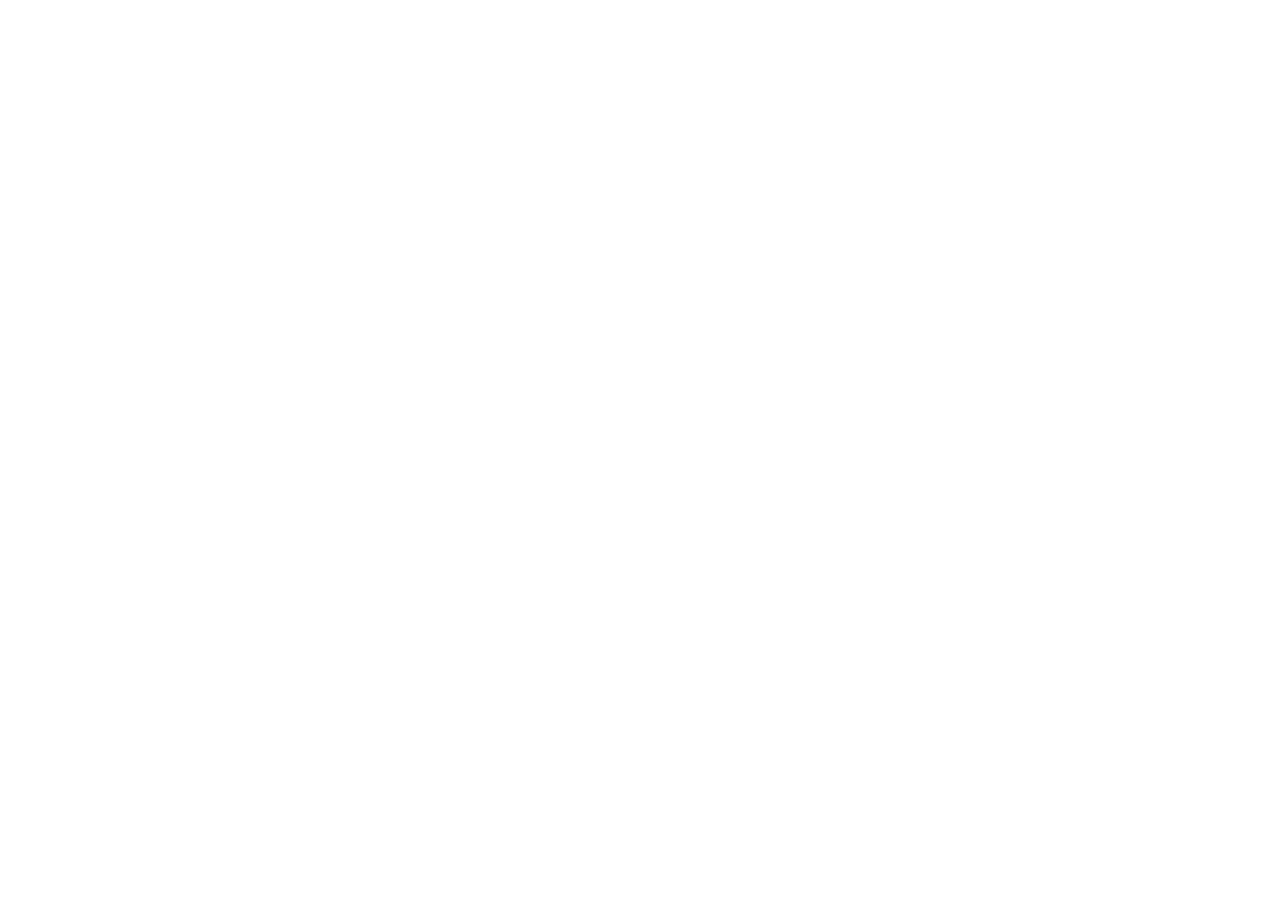
==== index2.html @ c64dcbda "Create index2html" ====
<html lang="en">
  <head>
    <meta charset="UTF-8" />
    <meta http-equiv="X-UA-Compatible" content="IE=edge" />
    <meta name="viewport" content="width=device-width, initial-scale=1.0" />
    <title>Document</title>
  </head>
  <body></body>
</html>
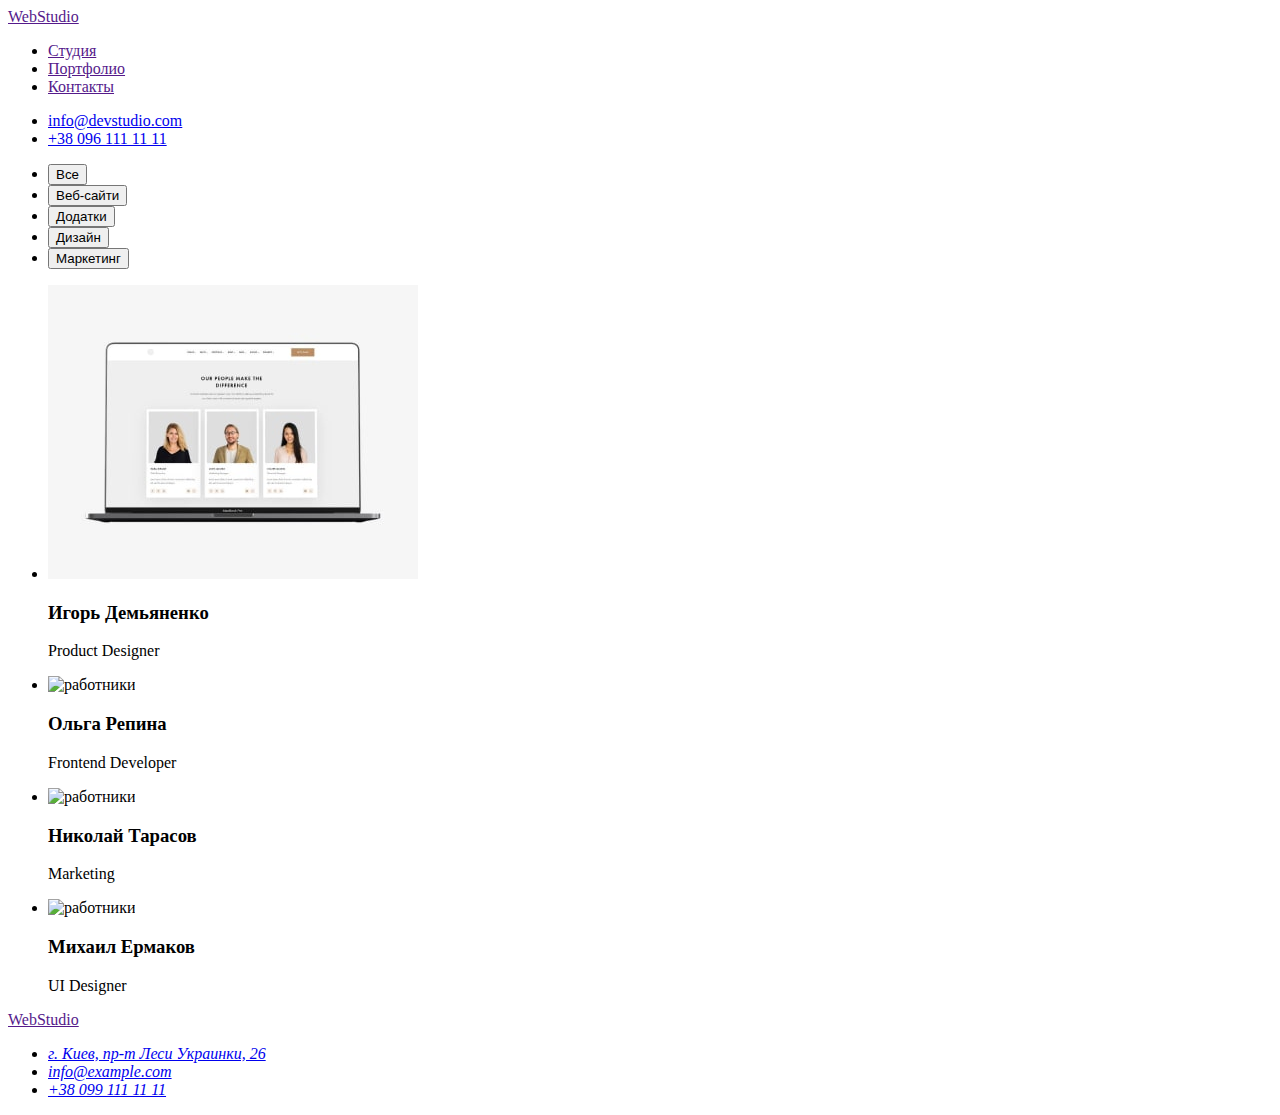
==== commit dd8f95bd: "process" ====
--- a/index2.html
+++ b/index2.html
@@ -1,9 +1,100 @@
-<html lang="en">
+<!DOCTYPE html>
+<html lang="ru">
   <head>
     <meta charset="UTF-8" />
     <meta http-equiv="X-UA-Compatible" content="IE=edge" />
     <meta name="viewport" content="width=device-width, initial-scale=1.0" />
     <title>Document</title>
   </head>
-  <body></body>
+  <body>
+    <header>
+      <a href="" lang="en"> WebStudio</a>
+      <nav>
+        <ul>
+          <li><a href="">Студия</a></li>
+          <li><a href="">Портфолио</a></li>
+          <li><a href="">Контакты</a></li>
+        </ul>
+      </nav>
+
+      <ul>
+        <li><a href="mailto:info@devstudio.com">info@devstudio.com</a></li>
+        <li><a href="tel:+380961111111">+38 096 111 11 11</a></li>
+      </ul>
+    </header>
+    <main>
+      <section>
+        <ul>
+          <li><button type="button">Все</button></li>
+          <li><button type="button">Веб-сайти</button></li>
+          <li><button type="button">Додатки</button></li>
+          <li><button type="button">Дизайн</button></li>
+          <li><button type="button">Маркетинг</button></li>
+        </ul>
+      </section>
+
+      <section>
+        <ul>
+          <li>
+            <img
+              src="./img/portfolio-img-1.jpg"
+              alt="работники"
+              width="370"
+              height="294"
+            />
+            <h3>Игорь Демьяненко</h3>
+            <p lang="en">Product Designer</p>
+          </li>
+          <li>
+            <img
+              src="./img/workers-img-2.jpg"
+              alt="работники"
+              width="270"
+              height="260"
+            />
+            <h3>Ольга Репина</h3>
+            <p lang="en">Frontend Developer</p>
+          </li>
+          <li>
+            <img
+              src="./img/workers-img-3.jpg"
+              alt="работники"
+              width="270"
+              height="260"
+            />
+            <h3>Николай Тарасов</h3>
+            <p lang="en">Marketing</p>
+          </li>
+          <li>
+            <img
+              src="./img/workers-img-4.jpg"
+              alt="работники"
+              width="270"
+              height="260"
+            />
+            <h3>Михаил Ермаков</h3>
+            <p lang="en">UI Designer</p>
+          </li>
+        </ul>
+      </section>
+    </main>
+
+    <footer>
+      <a href="" lang="en"> WebStudio</a>
+      <address>
+        <ul>
+          <li>
+            <a
+              href="https://goo.gl/maps/qvXxVnN7LqY2DfTUA"
+              target="_blank"
+              rel="noopener noreferrer nofollow"
+              >г. Киев, пр-т Леси Украинки, 26</a
+            >
+          </li>
+          <li><a href="mailto:info@example.com">info@example.com</a></li>
+          <li><a href="tel:+380991111111">+38 099 111 11 11</a></li>
+        </ul>
+      </address>
+    </footer>
+  </body>
 </html>
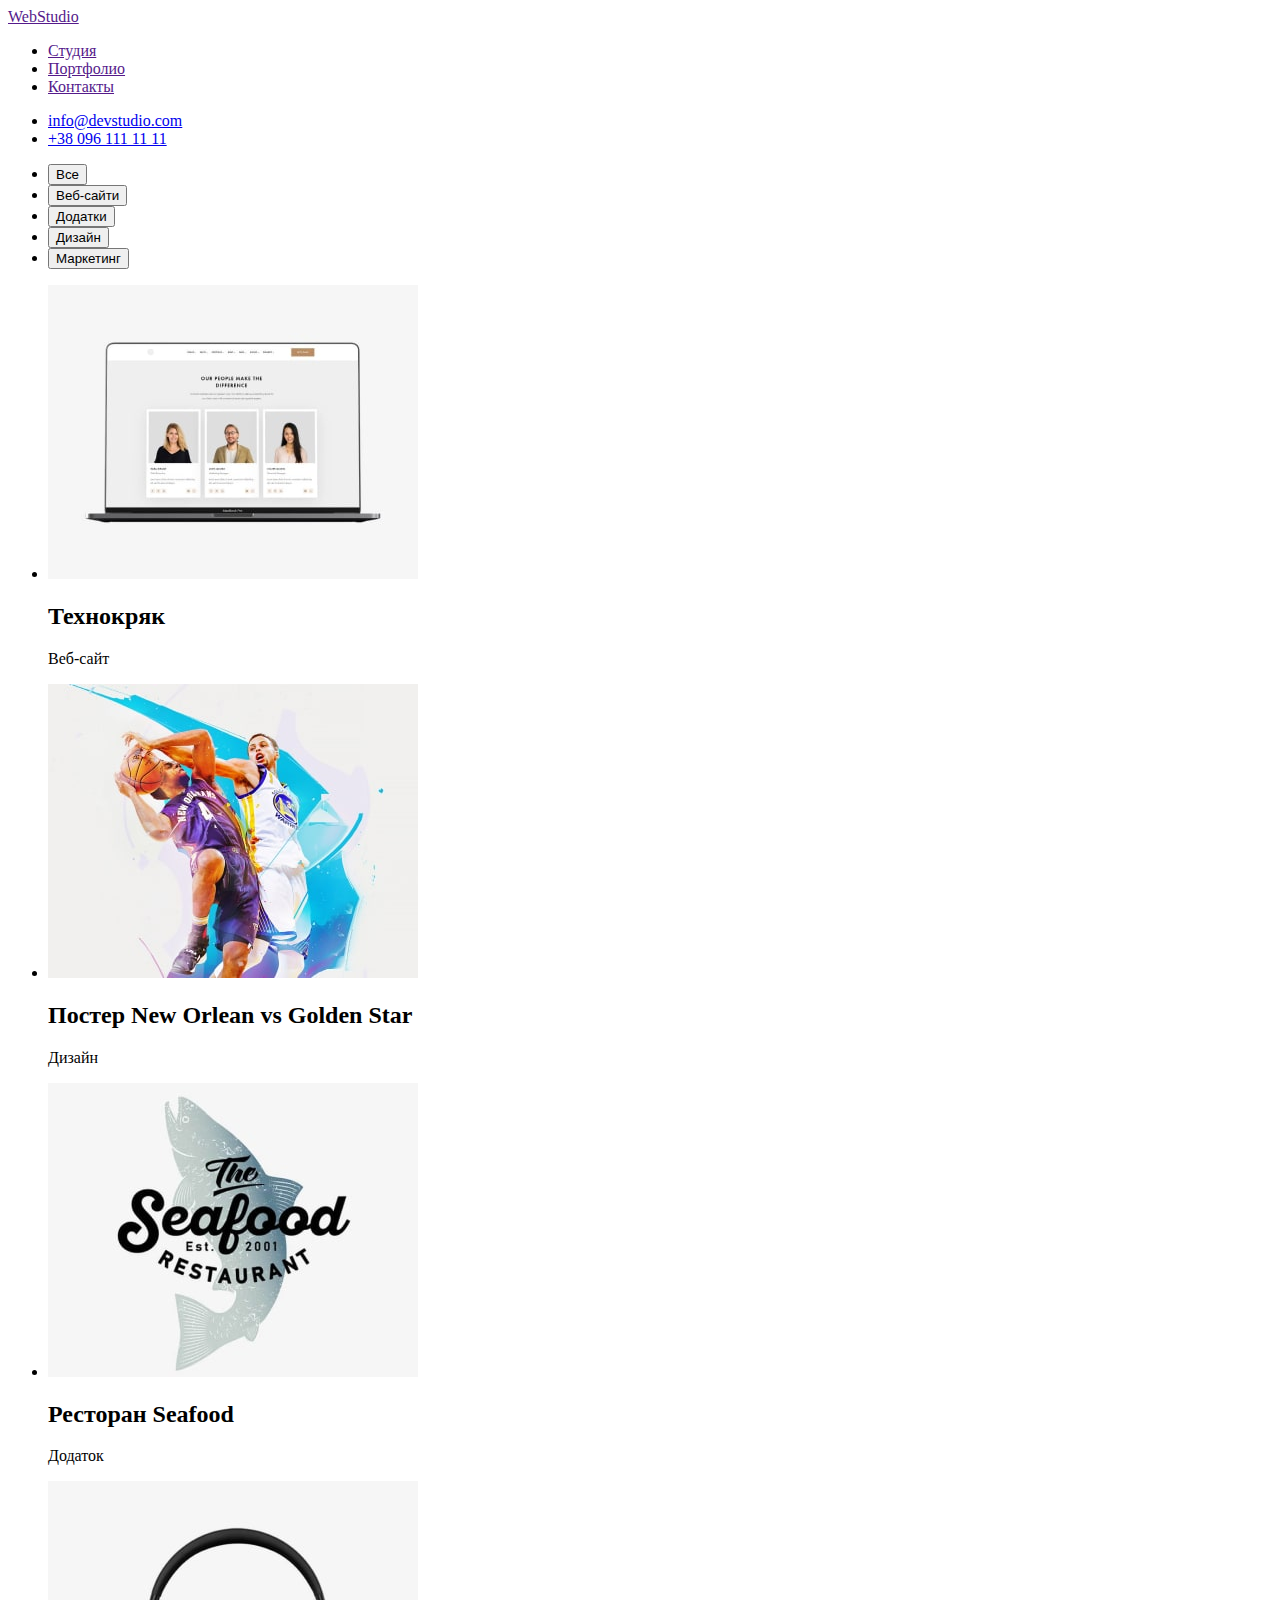
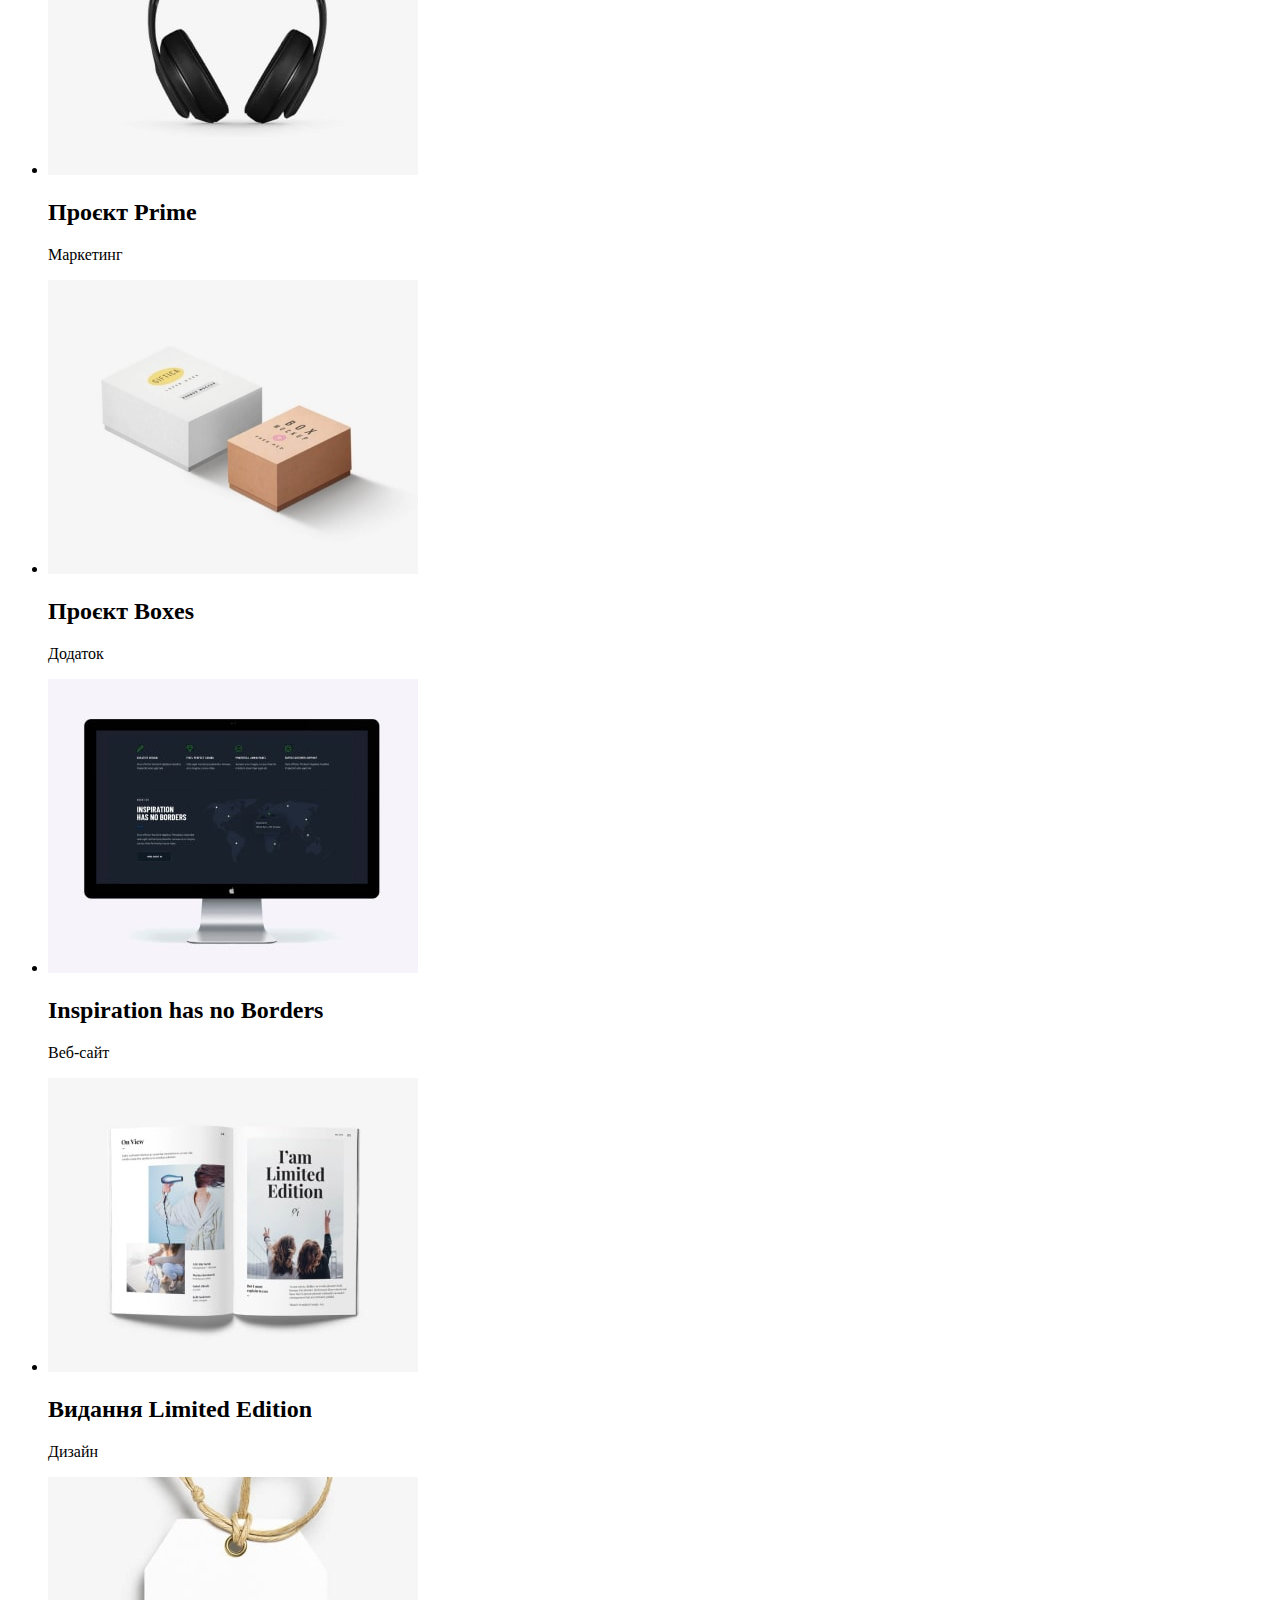
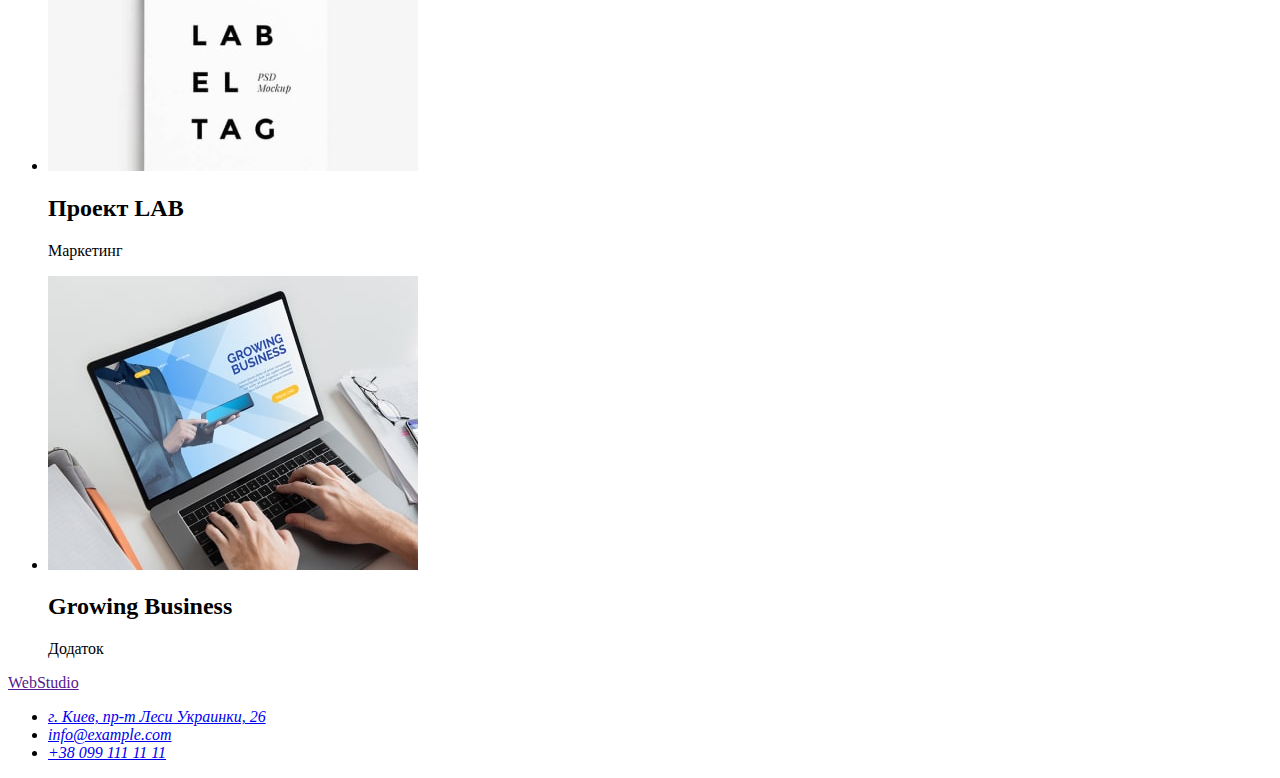
==== commit 5f2e4f50: "Update index2.html" ====
--- a/index2.html
+++ b/index2.html
@@ -42,38 +42,90 @@
               width="370"
               height="294"
             />
-            <h3>Игорь Демьяненко</h3>
-            <p lang="en">Product Designer</p>
+            <h2>Технокряк</h2>
+            <p>Веб-сайт</p>
           </li>
           <li>
             <img
-              src="./img/workers-img-2.jpg"
+              src="./img/portfolio-img-2.jpg"
               alt="работники"
-              width="270"
-              height="260"
+              width="370"
+              height="294"
             />
-            <h3>Ольга Репина</h3>
-            <p lang="en">Frontend Developer</p>
+            <h2 lang="en">Постер New Orlean vs Golden Star</h2>
+            <p>Дизайн</p>
+          </li>
+
+          <li>
+            <img
+              src="./img/portfolio-img-3.jpg"
+              alt="работники"
+              width="370"
+              height="294"
+            />
+            <h2 lang="en">Ресторан Seafood</h2>
+            <p>Додаток</p>
           </li>
           <li>
             <img
-              src="./img/workers-img-3.jpg"
+              src="./img/portfolio-img-4.jpg"
               alt="работники"
-              width="270"
-              height="260"
+              width="370"
+              height="294"
             />
-            <h3>Николай Тарасов</h3>
-            <p lang="en">Marketing</p>
+            <h2 lang="en">Проєкт Prime</h2>
+            <p>Маркетинг</p>
           </li>
           <li>
             <img
-              src="./img/workers-img-4.jpg"
+              src="./img/portfolio-img-5.jpg"
               alt="работники"
-              width="270"
-              height="260"
+              width="370"
+              height="294"
             />
-            <h3>Михаил Ермаков</h3>
-            <p lang="en">UI Designer</p>
+            <h2 lang="en">Проєкт Boxes</h2>
+            <p>Додаток</p>
+          </li>
+          <li>
+            <img
+              src="./img/portfolio-img-6.jpg"
+              alt="работники"
+              width="370"
+              height="294"
+            />
+            <h2 lang="en">Inspiration has no Borders</h2>
+            <p>Веб-сайт</p>
+          </li>
+
+          <li>
+            <img
+              src="./img/portfolio-img-7.jpg"
+              alt="работники"
+              width="370"
+              height="294"
+            />
+            <h2 lang="en">Видання Limited Edition</h2>
+            <p>Дизайн</p>
+          </li>
+          <li>
+            <img
+              src="./img/portfolio-img-8.jpg"
+              alt="работники"
+              width="370"
+              height="294"
+            />
+            <h2 lang="en">Проект LAB</h2>
+            <p>Маркетинг</p>
+          </li>
+          <li>
+            <img
+              src="./img/portfolio-img-9.jpg"
+              alt="работники"
+              width="370"
+              height="294"
+            />
+            <h2 lang="en">Growing Business</h2>
+            <p>Додаток</p>
           </li>
         </ul>
       </section>
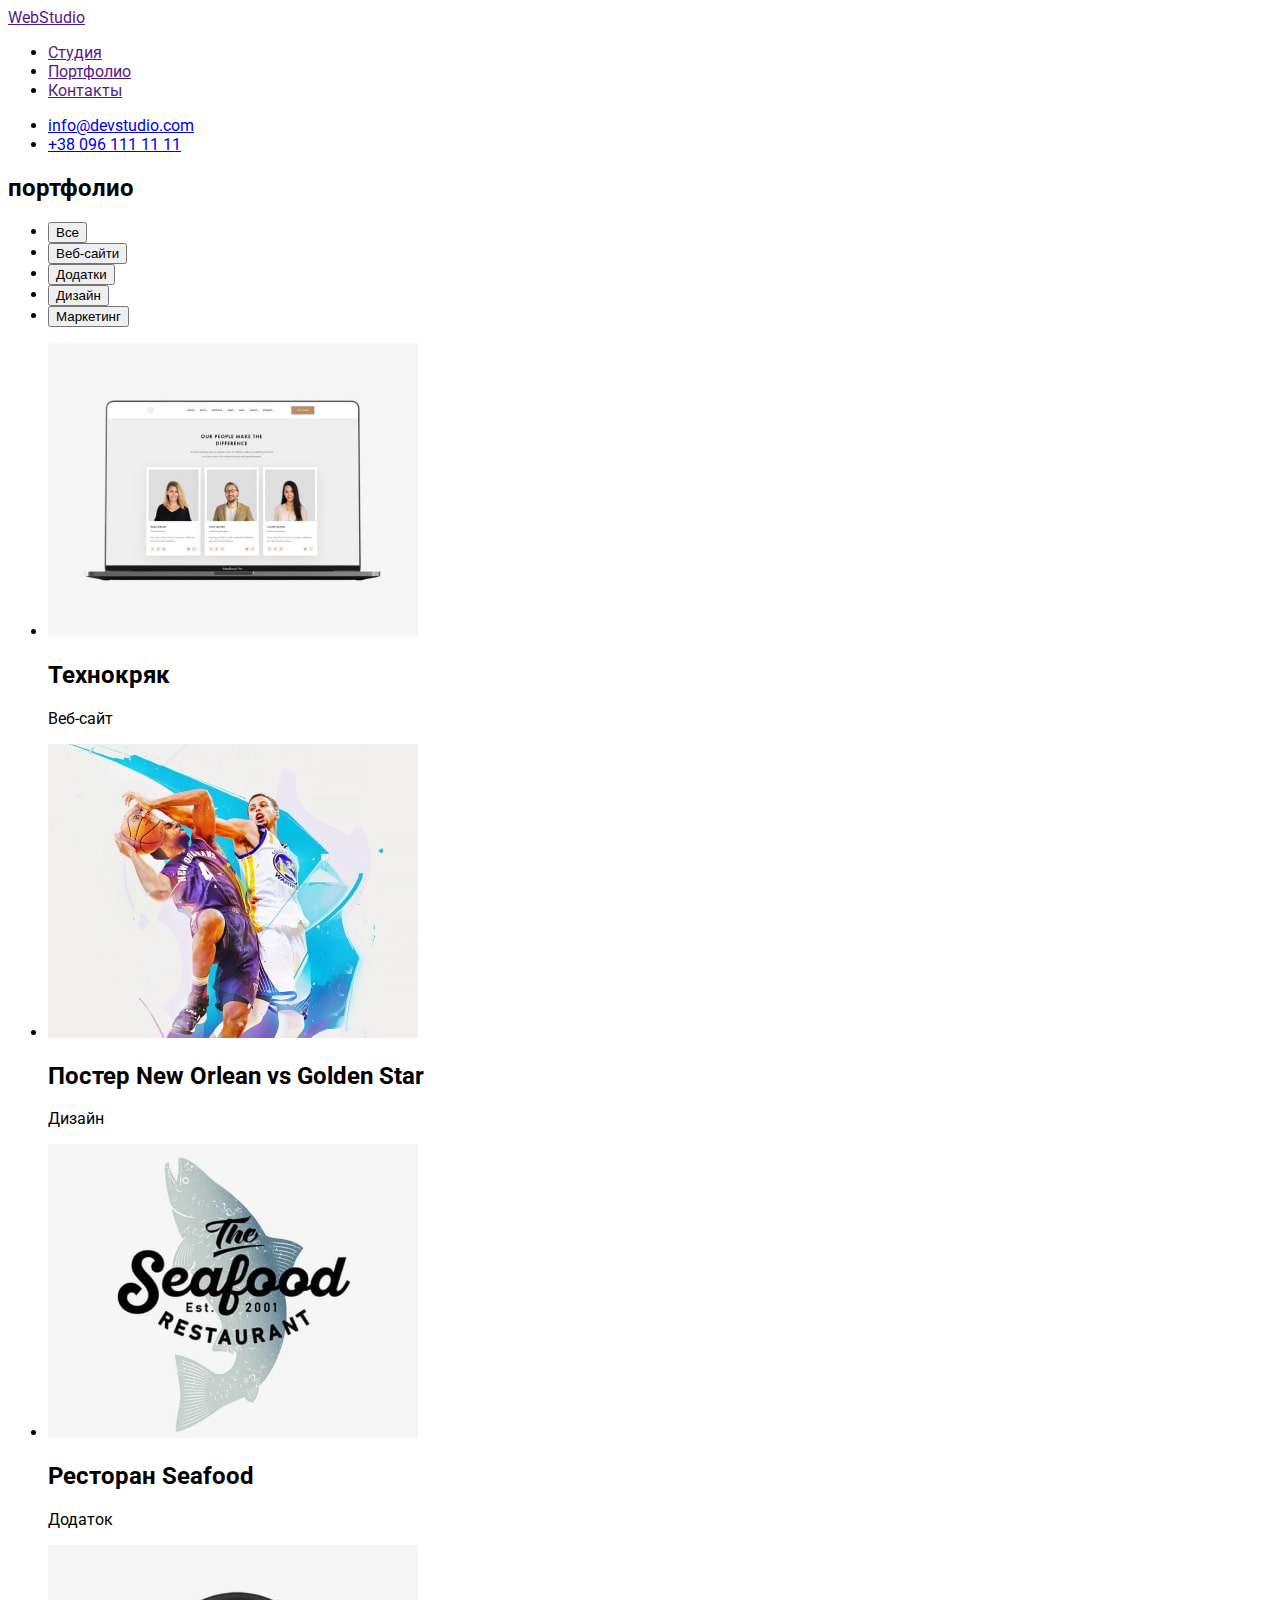
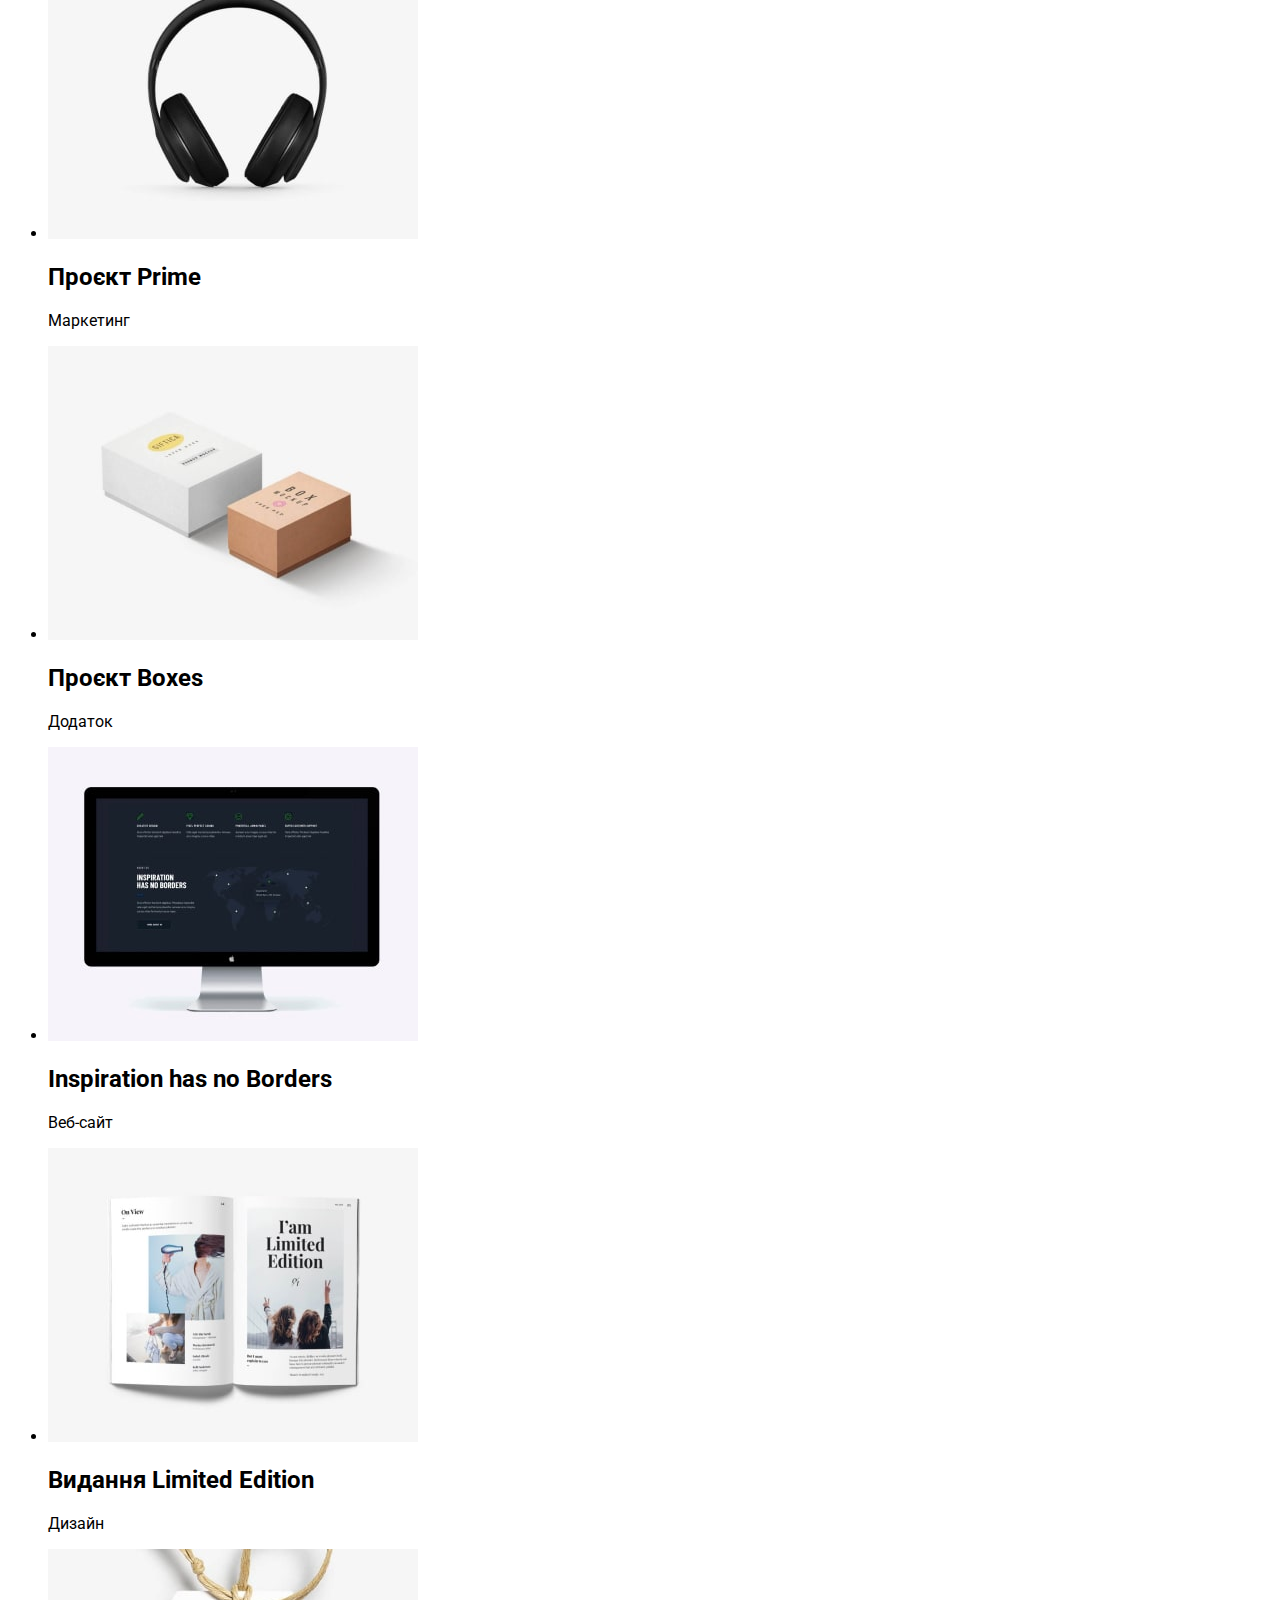
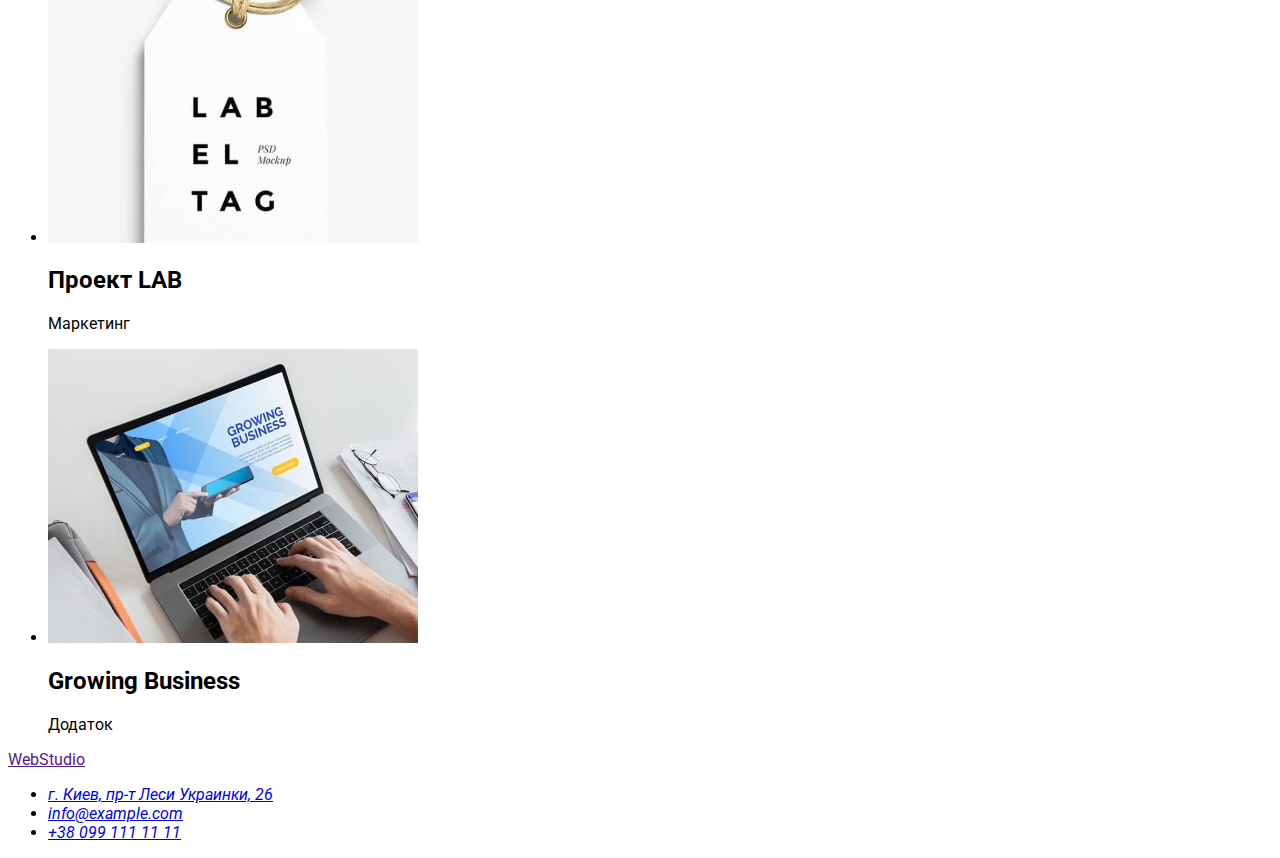
==== commit e7ece76d: "Summary" ====
--- a/index2.html
+++ b/index2.html
@@ -5,6 +5,14 @@
     <meta http-equiv="X-UA-Compatible" content="IE=edge" />
     <meta name="viewport" content="width=device-width, initial-scale=1.0" />
     <title>Document</title>
+    <link rel="preconnect" href="https://fonts.googleapis.com" />
+    <link rel="preconnect" href="https://fonts.gstatic.com" crossorigin />
+    <link
+      href="https://fonts.googleapis.com/css2?family=Montserrat:wght@400;700&family=Raleway:wght@700&family=Roboto:wght@400;500;700;900&display=swap"
+      rel="stylesheet"
+    />
+
+    <link rel="stylesheet" href="./css/styles.css" />
   </head>
   <body>
     <header>
@@ -23,111 +31,113 @@
       </ul>
     </header>
     <main>
+      <!--Портфолио-->
       <section>
-        <ul>
-          <li><button type="button">Все</button></li>
-          <li><button type="button">Веб-сайти</button></li>
-          <li><button type="button">Додатки</button></li>
-          <li><button type="button">Дизайн</button></li>
-          <li><button type="button">Маркетинг</button></li>
-        </ul>
-      </section>
+        <div class="container">
+          <h2 class="visually-hidden">портфолио</h2>
+          <ul>
+            <li><button type="button">Все</button></li>
+            <li><button type="button">Веб-сайти</button></li>
+            <li><button type="button">Додатки</button></li>
+            <li><button type="button">Дизайн</button></li>
+            <li><button type="button">Маркетинг</button></li>
+          </ul>
 
-      <section>
-        <ul>
-          <li>
-            <img
-              src="./img/portfolio-img-1.jpg"
-              alt="работники"
-              width="370"
-              height="294"
-            />
-            <h2>Технокряк</h2>
-            <p>Веб-сайт</p>
-          </li>
-          <li>
-            <img
-              src="./img/portfolio-img-2.jpg"
-              alt="работники"
-              width="370"
-              height="294"
-            />
-            <h2 lang="en">Постер New Orlean vs Golden Star</h2>
-            <p>Дизайн</p>
-          </li>
+          <ul>
+            <li>
+              <img
+                src="./img/portfolio-img-1.jpg"
+                alt="работники"
+                width="370"
+                height="294"
+              />
+              <h2>Технокряк</h2>
+              <p>Веб-сайт</p>
+            </li>
+            <li>
+              <img
+                src="./img/portfolio-img-2.jpg"
+                alt="работники"
+                width="370"
+                height="294"
+              />
+              <h2>Постер <span lang="en">New Orlean vs Golden Star</span></h2>
+              <p>Дизайн</p>
+            </li>
 
-          <li>
-            <img
-              src="./img/portfolio-img-3.jpg"
-              alt="работники"
-              width="370"
-              height="294"
-            />
-            <h2 lang="en">Ресторан Seafood</h2>
-            <p>Додаток</p>
-          </li>
-          <li>
-            <img
-              src="./img/portfolio-img-4.jpg"
-              alt="работники"
-              width="370"
-              height="294"
-            />
-            <h2 lang="en">Проєкт Prime</h2>
-            <p>Маркетинг</p>
-          </li>
-          <li>
-            <img
-              src="./img/portfolio-img-5.jpg"
-              alt="работники"
-              width="370"
-              height="294"
-            />
-            <h2 lang="en">Проєкт Boxes</h2>
-            <p>Додаток</p>
-          </li>
-          <li>
-            <img
-              src="./img/portfolio-img-6.jpg"
-              alt="работники"
-              width="370"
-              height="294"
-            />
-            <h2 lang="en">Inspiration has no Borders</h2>
-            <p>Веб-сайт</p>
-          </li>
+            <li>
+              <img
+                src="./img/portfolio-img-3.jpg"
+                alt="работники"
+                width="370"
+                height="294"
+              />
+              <h2>Ресторан <span lang="en">Seafood</span></h2>
+              <p>Додаток</p>
+            </li>
+            <li>
+              <img
+                src="./img/portfolio-img-4.jpg"
+                alt="работники"
+                width="370"
+                height="294"
+              />
+              <h2>Проєкт <span lang="en">Prime</span></h2>
+              <p>Маркетинг</p>
+            </li>
+            <li>
+              <img
+                src="./img/portfolio-img-5.jpg"
+                alt="работники"
+                width="370"
+                height="294"
+              />
+              <h2>Проєкт <span lang="en">Boxes</span></h2>
+              <p>Додаток</p>
+            </li>
+            <li>
+              <img
+                src="./img/portfolio-img-6.jpg"
+                alt="работники"
+                width="370"
+                height="294"
+              />
+              <h2 lang="en">Inspiration has no Borders</h2>
+              <p>Веб-сайт</p>
+            </li>
 
-          <li>
-            <img
-              src="./img/portfolio-img-7.jpg"
-              alt="работники"
-              width="370"
-              height="294"
-            />
-            <h2 lang="en">Видання Limited Edition</h2>
-            <p>Дизайн</p>
-          </li>
-          <li>
-            <img
-              src="./img/portfolio-img-8.jpg"
-              alt="работники"
-              width="370"
-              height="294"
-            />
-            <h2 lang="en">Проект LAB</h2>
-            <p>Маркетинг</p>
-          </li>
-          <li>
-            <img
-              src="./img/portfolio-img-9.jpg"
-              alt="работники"
-              width="370"
-              height="294"
-            />
-            <h2 lang="en">Growing Business</h2>
-            <p>Додаток</p>
-          </li>
-        </ul>
+            <li>
+              <img
+                src="./img/portfolio-img-7.jpg"
+                alt="работники"
+                width="370"
+                height="294"
+              />
+              <h2>Видання <span lang="en">Limited Edition</span></h2>
+              <p>Дизайн</p>
+            </li>
+            <li>
+              <img
+                src="./img/portfolio-img-8.jpg"
+                alt="работники"
+                width="370"
+                height="294"
+              />
+              <h2>Проект <span lang="en">LAB</span></h2>
+              <p>Маркетинг</p>
+            </li>
+            <li>
+              <img
+                src="./img/portfolio-img-9.jpg"
+                alt="работники"
+                width="370"
+                height="294"
+              />
+              <h2 lang="en">Growing Business</h2>
+              <p>Додаток</p>
+            </li>
+          </ul>
+        </div>
       </section>
     </main>
 
--- a/css/styles.css
+++ b/css/styles.css
@@ -0,0 +1,3 @@
+body {
+  font-family: "Roboto", sans-serif;
+}
